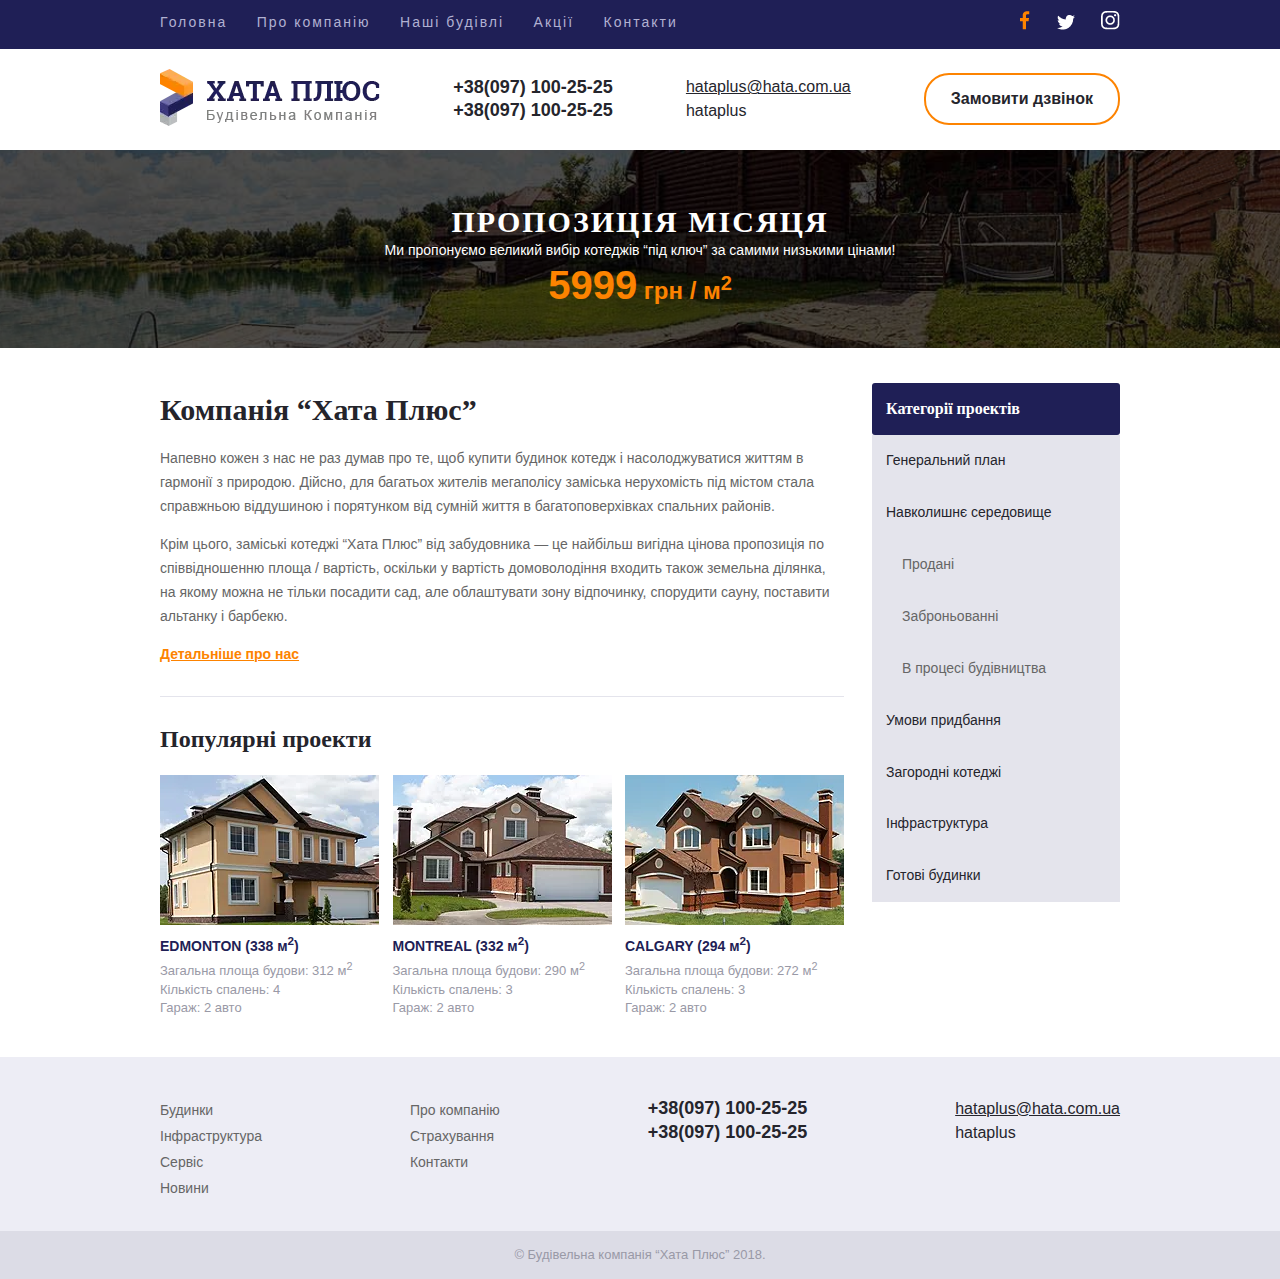
==== index.html @ 72aca526 "Main margin padding done + HTML5" ====
<!DOCTYPE html>
<html lang="uk">

<head>
    <meta charset="UTF-8">
    <meta http-equiv="X-UA-Compatible" content="IE=edge">
    <meta name="viewport" content="width=device-width, initial-scale=1.0">
    <title>Хата Плюс Будівельна Компанія Офіційний Сайт Компанії</title>
    <link rel="stylesheet" href="style/style.css">
</head>

<body>
    <header class="container">
        <nav class="wrapper menu flex-between">
            <ul class="main-menu">
                <li><a href="#">Головна</a></li>
                <li><a href="#">Про компанію</a></li>
                <li><a href="#">Наші будівлі</a></li>
                <li><a href="#">Акції</a></li>
                <li><a href="#">Контакти</a></li>
            </ul>
            <ul class="social-networks">
                <li><a href="#"> <img src="style/img/fb.png" alt=""></a></li>
                <li><a href="#"></a><img src="style/img/tw.png" alt=""></li>
                <li><a href="#"><img src="style/img/inst.png" alt=""></a></li>
            </ul>
        </nav>
    </header>
    <div class="contact wrapper flex-between">
        <picture>
            <source srcset="style/img/logo.webp" type="image/webp">
            <img src="style/img/logo.png" alt="Компанія Хата Плюс">
        </picture>
        <div class="phone">
            <p><a href="tel:+380971002525">+38(097) 100-25-25</a></p>
            <p><a href="tel:+380971002525">+38(097) 100-25-25</a></p>
        </div>
        <div class="mail">
            <p><a href="mailto:hataplus@hata.com.ua">hataplus@hata.com.ua</a></p>
            <p class="skype"><a href="skype:skypenick">hataplus</a></p>
        </div>
        <a href="#" class="call-back">Замовити дзвінок</a>
    </div>
    <div class="img-text">
        <div class="wrapper">
            <p class="head">Пропозиція місяця</p>
            <p class="text">Ми пропонуємо великий вибір котеджів “під ключ” за самими низькими цінами!</p>
            <p class="price">5999<b> грн / м<sup>2</sup></b></p>
        </div>
    </div>
    <div class="wrapper flex-between main-wrapper">
        <main>
            <section class="about">
                <h1>Компанія “Хата Плюс”</h1>
                <p>Напевно кожен з нас не раз думав про те, щоб купити будинок котедж і насолоджуватися життям в
                    гармонії з
                    природою. Дійсно, для багатьох жителів мегаполісу заміська нерухомість під містом стала справжньою
                    віддушиною і порятунком від сумній життя в багатоповерхівках спальних районів.</p>
                <p>Крім цього, заміські котеджі “Хата Плюс” від забудовника — це найбільш вигідна цінова пропозиція по
                    співвідношенню площа / вартість, оскільки у вартість домоволодіння входить також земельна ділянка,
                    на
                    якому можна не тільки посадити сад, але облаштувати зону відпочинку, спорудити сауну, поставити
                    альтанку
                    і барбекю.</p>
                <a href="#">Детальніше про нас</a>
            </section>
            <hr>
            <p class="popular">Популярні проекти</p>
            <div class="project flex-between">
                <figure>
                    <figcaption class="edmonton">
                        <picture>
                            <source srcset="style/img/house-edmonton.webp" type="image/webp">
                            <img src="style/img/house-edmonton.jpg" alt="Хата Плюс">
                        </picture>
                        <h2><a href="#">EDMONTON (338 м<sup>2</sup>)</a></h2>
                        <p>Загальна площа будови: 312 м<sup>2</sup></p>
                        <p>Кількість спалень: 4</p>
                        <p>Гараж: 2 авто</p>
                    </figcaption>
                </figure>
                <figure>
                    <figcaption class="montreal">
                        <picture>
                            <source srcset="style/img/house-montreal.webp" type="image/webp">
                            <img src="style/img/house-montreal.jpg" alt="Хата Плюс">
                        </picture>
                        <h2><a href="#">MONTREAL (332 м<sup>2</sup>)</a></h2>
                        <p>Загальна площа будови: 290 м<sup>2</sup></p>
                        <p>Кількість спалень: 3</p>
                        <p>Гараж: 2 авто</p>
                    </figcaption>
                </figure>
                <figure>
                    <figcaption class="calgary">
                        <picture>
                            <source srcset="style/img/house-calgary.webp" type="image/webp">
                            <img src="style/img/house-calgary.jpg" alt="Хата Плюс">
                        </picture>
                        <h2><a href="#">CALGARY (294 м<sup>2</sup>)</a></h2>
                        <p>Загальна площа будови: 272 м<sup>2</sup></p>
                        <p>Кількість спалень: 3</p>
                        <p>Гараж: 2 авто</p>
                    </figcaption>
                </figure>
            </div>
        </main>
        <aside class="category">
            <p>Категорії проектів</p>
            <nav>
                <ul>
                    <li><a href="#">Генеральний план</a></li>
                    <li>
                        <a href="#">Навколишнє середовище</a>
                        <ul class="category-in">
                            <li><a href="#">Продані</a></li>
                            <li><a href="#">Заброньованні</a></li>
                            <li><a href="#">В процесі будівництва</a></li>
                        </ul>
                    </li>
                    <li><a href="#">Умови придбання</a></li>
                    <li><a href="#">Загородні котеджі</a></li>
                    <li><a href="#">Інфраструктура</a></li>
                    <li><a href="#">Готові будинки</a></li>
                </ul>
            </nav>
        </aside>
    </div>
    <footer>
        <div class="navigation">
            <div class="wrapper footer flex-between">
                <ul>
                    <li>
                        <a href="#">Будинки</a>
                    </li>
                    <li>
                        <a href="#">Інфраструктура</a>
                    </li>
                    <li>
                        <a href="#">Сервіс</a>
                    </li>
                    <li>
                        <a href="#">Новини</a>
                    </li>
                </ul>
                <ul>
                    <li>
                        <a href="#">Про компанію</a>
                    </li>
                    <li>
                        <a href="#">Страхування</a>
                    </li>
                    <li>
                        <a href="#">Контакти</a>
                    </li>
                </ul>
                <div class="phone">
                    <p><a href="tel:+380971002525">+38(097) 100-25-25</a></p>
                    <p><a href="tel:+380971002525">+38(097) 100-25-25</a></p>
                </div>
                <div class="mail">
                    <p><a href="mailto:hataplus@hata.com.ua">hataplus@hata.com.ua</a>
                    </p>
                    <p class="skype"><a href="skype:skypenick">hataplus</a></p>
                </div>
            </div>
        </div>
        <p class="copyright">© Будівельна компанія “Хата Плюс” 2018.</p>
    </footer>
</body>

</html>
---- style/style.css ----
body {
    margin: 0;
    font-family: "Arial";
    cursor: url('cursor.cur'), auto;
}

hr {
    margin: 30px 0;
    border: none;
    border-top: 1px solid #e4e4ec;
}

.wrapper {
    margin: 0 auto;
    max-width: 960px;
}

.flex-between {
    display: flex;
    justify-content: space-between;
}

.container {
    background-color: #1f1f56;
    padding: 11px 0;
}

.menu ul {
    margin: 0;
    padding: 0;
}

.menu li {
    display: inline-block;
}

.menu li:hover>a {
    color: #fd8300;
}

.menu a {
    font-size: 14px;
    letter-spacing: 2px;
    line-height: 1.71em;
    color: #b1b1d2;
    text-decoration: none;   
}

.main-menu li {
    margin-right: 25px;
}

.social-networks li {
    margin-left: 22px;
}

.contact {
    padding: 20px 0;
    align-items: center;
}

.phone p {
    margin: 0;
}

.phone a {
    font-size: 18px;
    line-height: 1.33em;
    color: #25252c;
    font-weight: bold;
    text-decoration: none;
}

.mail p {
    margin: 0;
}

.mail a {
    font-size: 16px;
    line-height: 1.5em;
    text-decoration: underline;
    color: #25252c;
}

.skype a {
    text-decoration: none;
}

.call-back {
    padding: 12px 25px;
    font-size: 16px;
    line-height: 1.5em;
    color: #25252c;
    font-weight: bold;
    border-radius: 25px;
    background-color: #ffffff;
    border: 2px solid #fd8300;
    text-align: center;   
    text-decoration: none; 
}

.img-text {
    padding-top: 55px;
    padding-bottom: 40px;
    background-image: url(img/Rectangle.png);
    background-size: cover;
}

.img-text p {
    margin: 0;
}

.img-text b {
    font-size: 24px;
    line-height: 1em;
    color: #fd8300;
    font-family: "Arial";
}

.head {
    font-size: 30px;
    letter-spacing: 2px;
    text-transform: uppercase;
    color: #fff;
    font-weight: 700;
    font-family: "Roboto Slab";
    text-align: center;
    
}

.text {
    font-size: 14px;
    line-height: 1.71em;
    color: #fff;
    font-family: "Arial";
    text-align: center;
}

.price {
    font-size: 40px;
    color: #fd8300;
    font-weight: bold;
    font-family: "Arial";
    text-align: center;

}

h1 {
    margin-top: 10px;
    font-size: 30px;
    color: #24242b;
    font-weight: 700;
    font-family: "Roboto Slab";
}


.main-wrapper {
    padding: 35px 0 40px;
    column-gap: 28px;
}

.about p {
    font-size: 14px;
    line-height: 1.71em;
    color: #666666;
    font-family: "Arial";
}

.about a {
    font-size: 14px;
    line-height: 1.71em;
    text-decoration: underline;
    color: #fd8300;
    font-weight: bold;
    font-family: "Arial";
}

.category p {
    margin: 0;
    padding: 14px;
    width: 220px;
    font-size: 16px;
    line-height: 1.5em;
    color: #fff;
    font-weight: 700;
    font-family: "Roboto Slab";
    border-radius: 3px;
    background-color: #1f1f56;
}

.category ul {
    margin: 0;
    padding: 0;
    list-style: none;
}

.category li a {
    display: block;
    padding: 14px;
    background-color: #e4e4ec;
    font-size: 14px;
    line-height: 1.71em;
    color: #25252c;
    font-family: "Arial";
    text-decoration: none;
}

.category li:hover>a {
    color: #fff;
    background-color: #fd8300;    
}

.category-in li a {
    padding-left: 30px;
    font-size: 14px;
    line-height: 1.71em;
    color: #666666;
    font-family: "Arial";
}

.category-in li a:hover {
    background-color: #cecedd;
    color: #666666;

    
}

.popular {
    font-size: 24px;
    line-height: 1em;
    color: #24242b;
    font-weight: 700;
    font-family: "Roboto Slab";
}

.project p {
    margin: 0;
}

.project figure {
    margin: 0;
}

h2 {
    margin: 0;
}

.project a {
    font-size: 14px;
    line-height: 24px;
    color: #1f1f56;
    font-weight: bold;
    font-family: "Arial";
    text-decoration: none;
}

.project a:hover {
    text-decoration: underline;
}

.project p {
    font-size: 13px;
    line-height: 1.38em;
    color: #9999a6;
    font-family: "Arial";
}

.navigation {
    padding: 40px 0 30px;
    background-color: #ededf5;
}

.navigation ul {
    margin: 0;
    padding: 0;
    list-style: none;
}

.navigation li a {
    font-size: 14px;
    line-height: 26px;
    color: #666666;
    font-family: "Arial";
    text-decoration: none;
    
}

.navigation li a:hover {
    text-decoration: underline;
    color: #fd8300;   
}

.copyright {
    margin: 0 auto;
    padding: 15px;
    background-color: #dcdce6;
    font-size: 13px;
    line-height: 1.38em;
    color: #9999a6;
    font-family: "Arial";
    text-align: center;
}
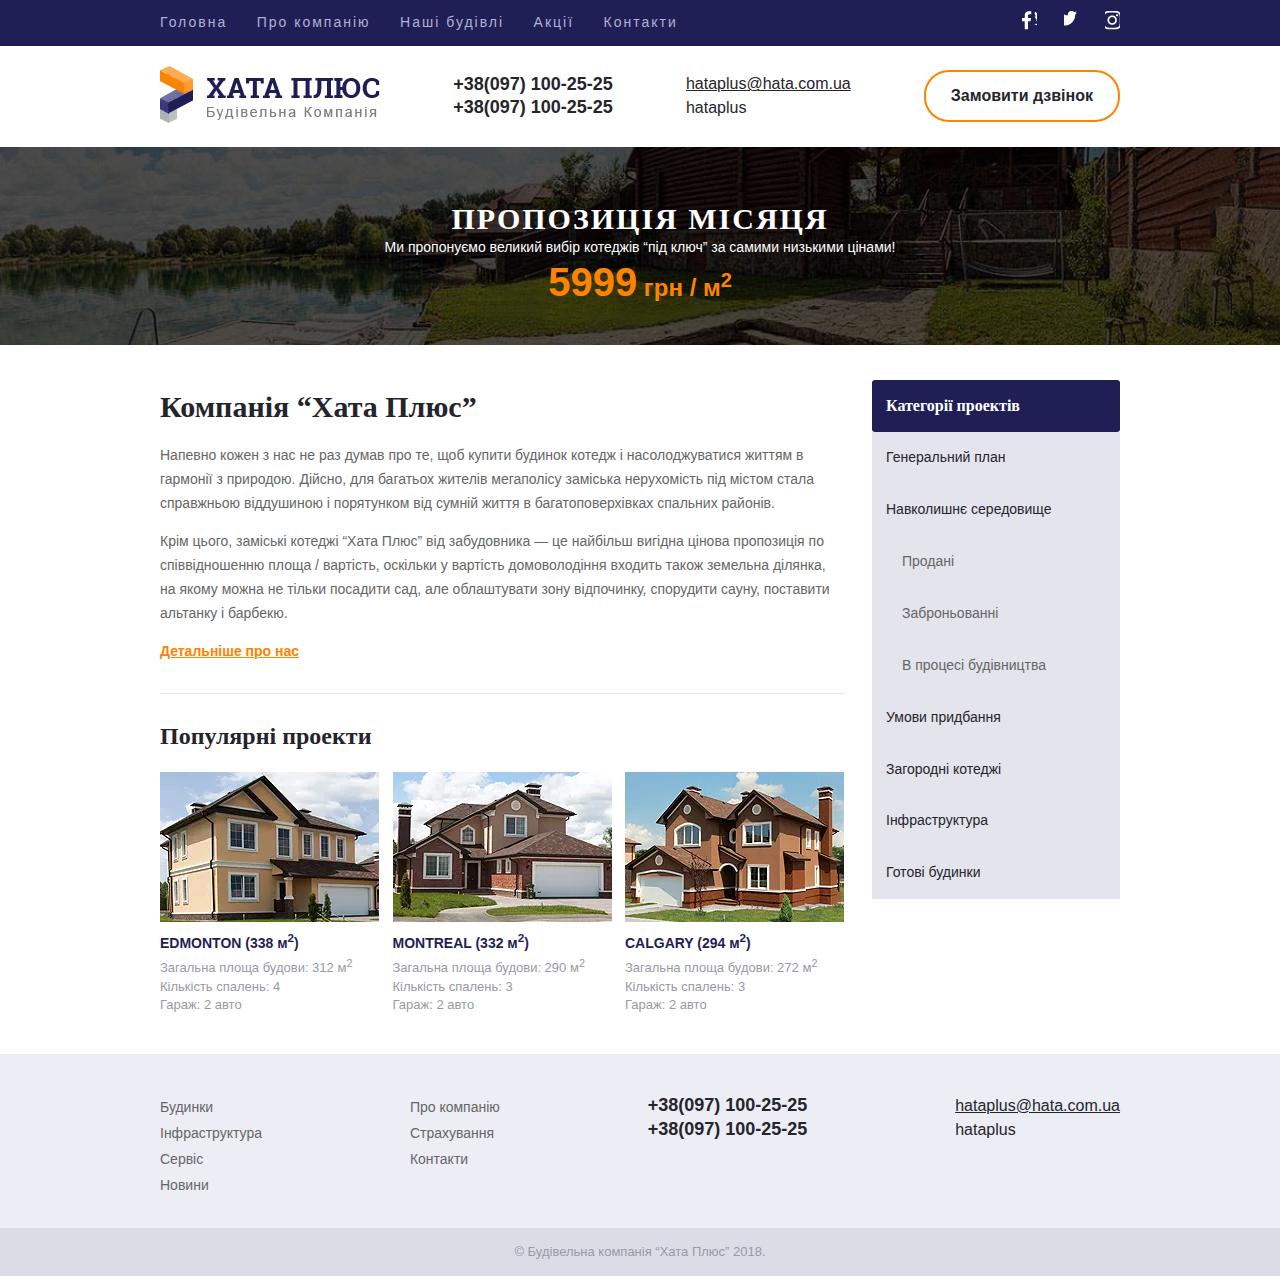
==== commit bd8365c7: "social-networks new" ====
--- a/index.html
+++ b/index.html
@@ -20,9 +20,9 @@
                 <li><a href="#">Контакти</a></li>
             </ul>
             <ul class="social-networks">
-                <li><a href="#"> <img src="style/img/fb.png" alt=""></a></li>
-                <li><a href="#"></a><img src="style/img/tw.png" alt=""></li>
-                <li><a href="#"><img src="style/img/inst.png" alt=""></a></li>
+                <li><a href="#" class="fb"></a></li>
+                <li><a href="#" class="tw"></a></li>
+                <li><a href="#" class="inst"></a></li>
             </ul>
         </nav>
     </header>
--- a/style/style.css
+++ b/style/style.css
@@ -52,6 +52,25 @@
 
 .social-networks li {
     margin-left: 22px;
+}
+
+.social-networks a {
+    display: block;
+    width: 15px;
+    height: 19px;
+    background: url(img/sprite.png) no-repeat;
+}
+
+a.fb {
+    background-position: 0 0;
+}
+
+a.tw {
+    background-position: -17px 0;
+}
+
+a.inst {
+    background-position: -34px 0;
 }
 
 .contact {
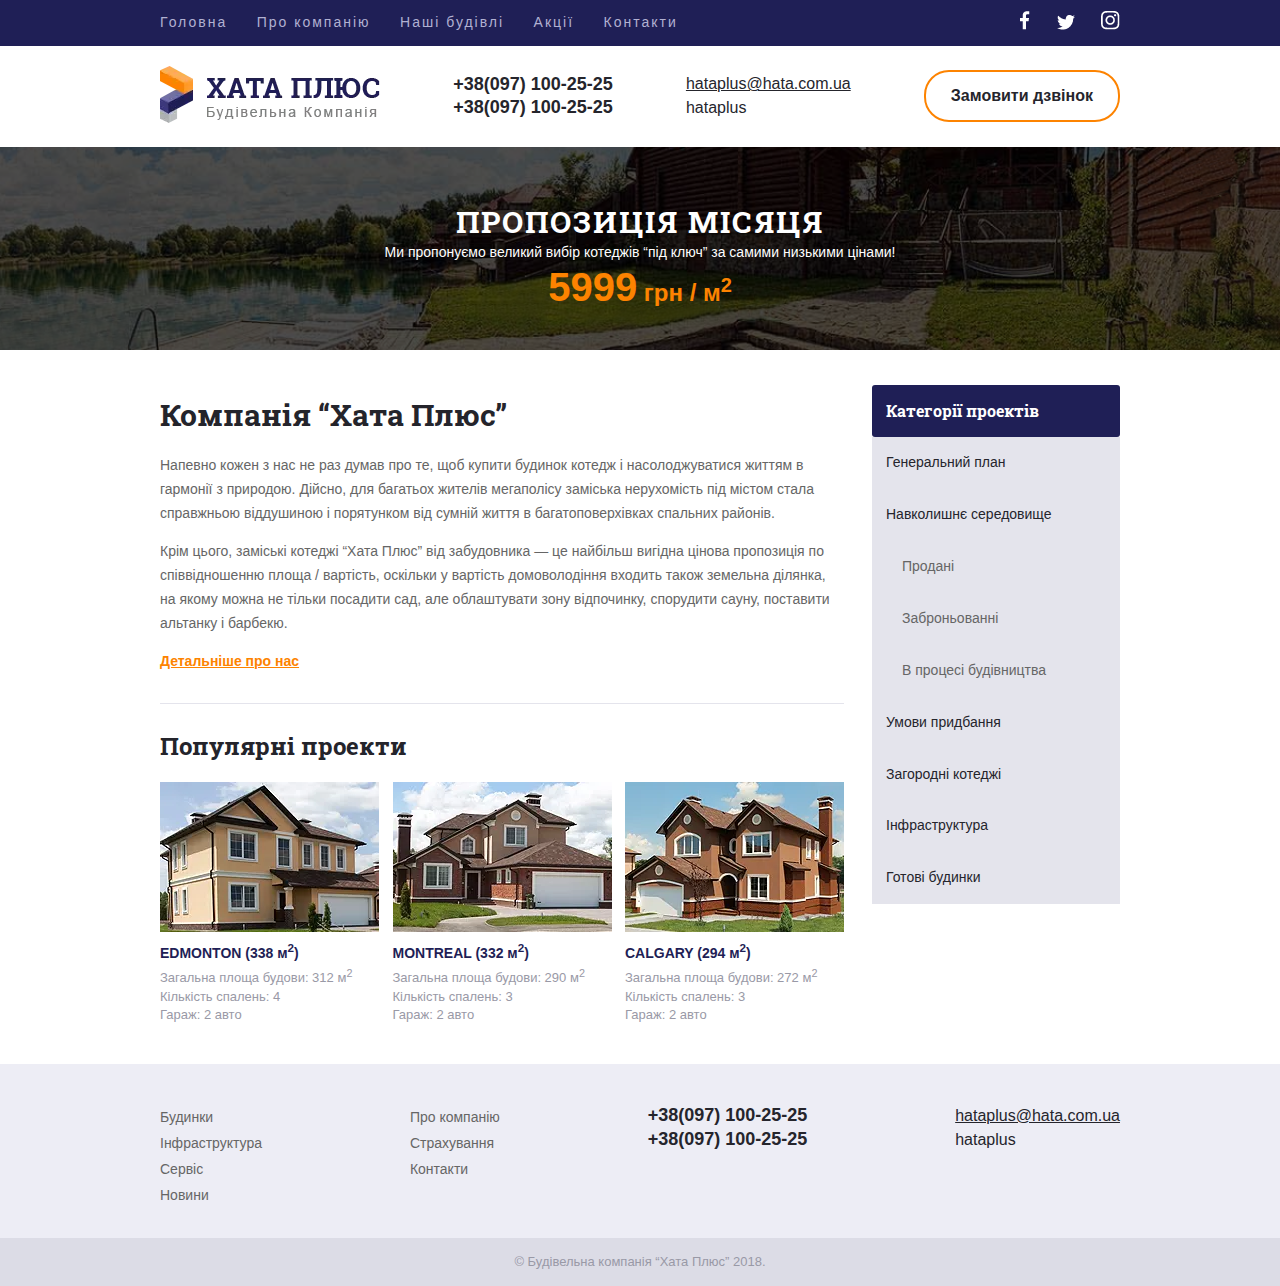
==== commit c91907ea: "font added" ====
--- a/index.html
+++ b/index.html
@@ -6,6 +6,9 @@
     <meta http-equiv="X-UA-Compatible" content="IE=edge">
     <meta name="viewport" content="width=device-width, initial-scale=1.0">
     <title>Хата Плюс Будівельна Компанія Офіційний Сайт Компанії</title>
+    <link rel="preconnect" href="https://fonts.googleapis.com">
+    <link rel="preconnect" href="https://fonts.gstatic.com" crossorigin>
+    <link href="https://fonts.googleapis.com/css2?family=Roboto+Slab:wght@700&display=swap" rel="stylesheet">
     <link rel="stylesheet" href="style/style.css">
 </head>
 
--- a/style/style.css
+++ b/style/style.css
@@ -56,21 +56,37 @@
 
 .social-networks a {
     display: block;
-    width: 15px;
+    background: url(img/sprite.png) no-repeat;
+}
+
+a.fb {
     height: 19px;
-    background: url(img/sprite.png) no-repeat;
-}
-
-a.fb {
+    width: 10px;
     background-position: 0 0;
 }
 
+a.fb:hover {
+    background-position: 0 -21px;
+}
+
 a.tw {
-    background-position: -17px 0;
+    height: 15px;
+    width: 18px;
+    background-position: -12px 0;
+}
+
+a.tw:hover {
+    background-position: -12px -21px;
 }
 
 a.inst {
-    background-position: -34px 0;
+    height: 19px;
+    width: 19px;
+    background-position: -32px 0;
+}
+
+a.inst:hover {
+    background-position: -32px -21px;
 }
 
 .contact {
@@ -116,6 +132,13 @@
     border: 2px solid #fd8300;
     text-align: center;   
     text-decoration: none; 
+    transition: all 0.2s ease;
+}
+
+.call-back:hover {
+    color: #fff;
+    background-color: #fd8300;
+    border: 2px solid #1f1f56;
 }
 
 .img-text {
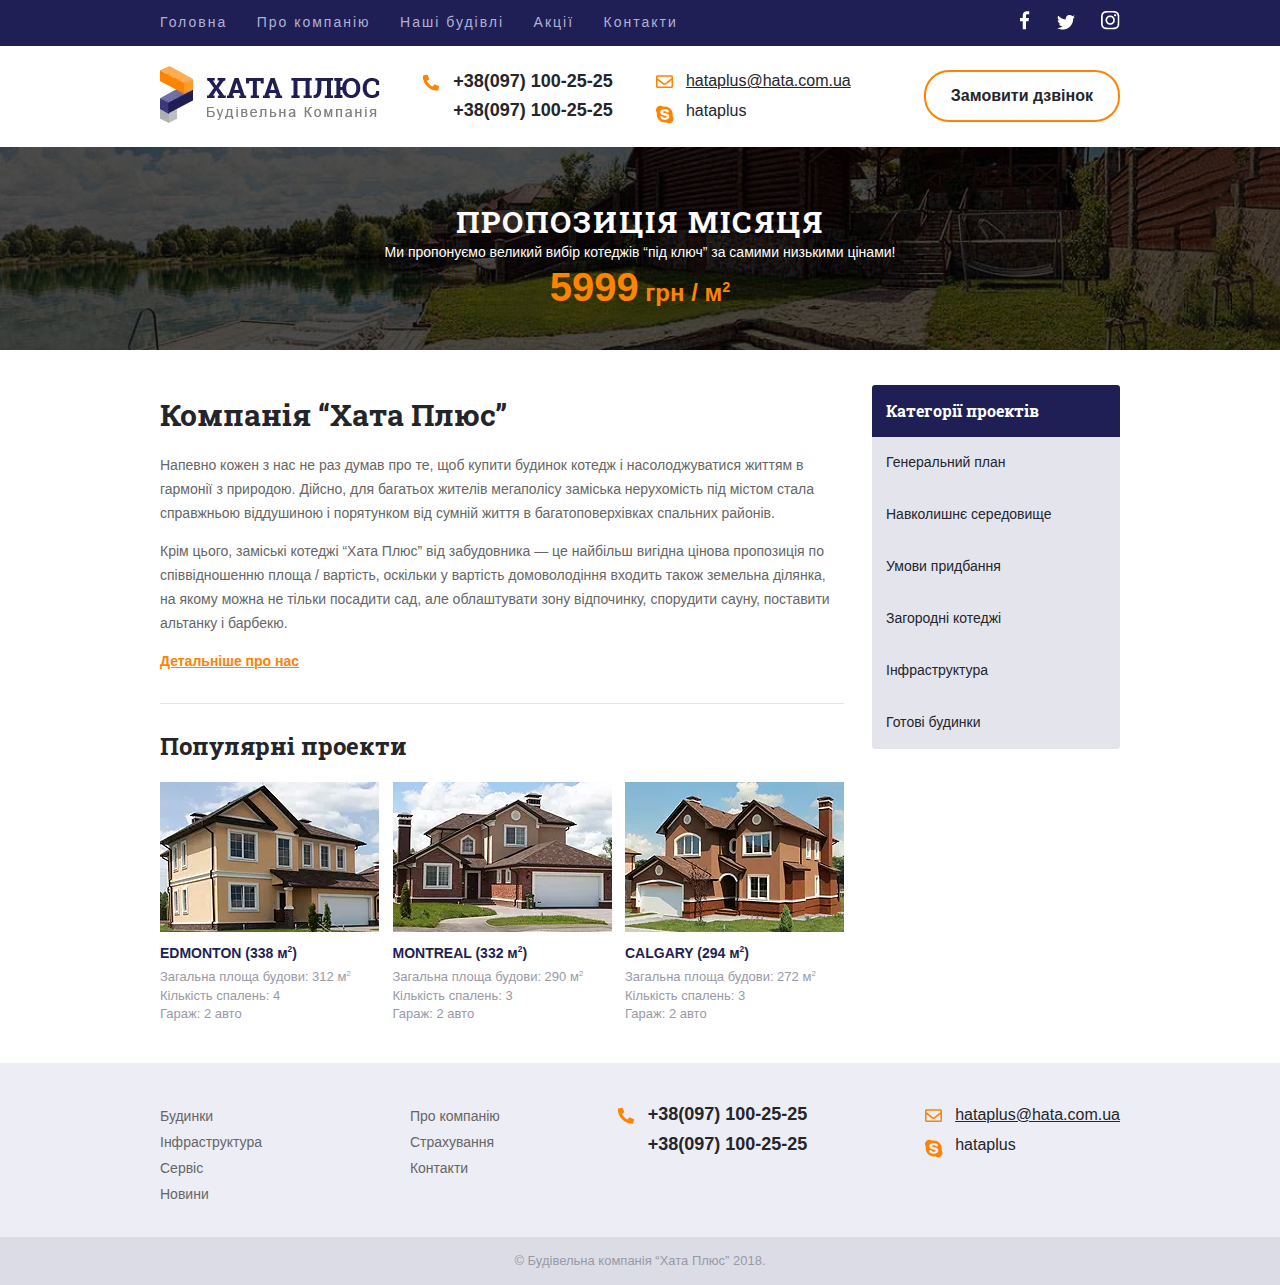
==== commit 20f7cd46: "price page done" ====
--- a/index.html
+++ b/index.html
@@ -35,12 +35,12 @@
             <img src="style/img/logo.png" alt="Компанія Хата Плюс">
         </picture>
         <div class="phone">
-            <p><a href="tel:+380971002525">+38(097) 100-25-25</a></p>
+            <p><a class="tel icon" href="tel:+380971002525">+38(097) 100-25-25</a></p>
             <p><a href="tel:+380971002525">+38(097) 100-25-25</a></p>
         </div>
         <div class="mail">
-            <p><a href="mailto:hataplus@hata.com.ua">hataplus@hata.com.ua</a></p>
-            <p class="skype"><a href="skype:skypenick">hataplus</a></p>
+            <p><a class="e-mail icon" href="mailto:hataplus@hata.com.ua">hataplus@hata.com.ua</a></p>
+            <p><a class="skype icon" href="skype:skypenick">hataplus</a></p>
         </div>
         <a href="#" class="call-back">Замовити дзвінок</a>
     </div>
@@ -109,8 +109,8 @@
             </div>
         </main>
         <aside class="category">
-            <p>Категорії проектів</p>
             <nav>
+                <p>Категорії проектів</p>
                 <ul>
                     <li><a href="#">Генеральний план</a></li>
                     <li>
@@ -158,13 +158,12 @@
                     </li>
                 </ul>
                 <div class="phone">
-                    <p><a href="tel:+380971002525">+38(097) 100-25-25</a></p>
+                    <p><a class="tel icon" href="tel:+380971002525">+38(097) 100-25-25</a></p>
                     <p><a href="tel:+380971002525">+38(097) 100-25-25</a></p>
                 </div>
                 <div class="mail">
-                    <p><a href="mailto:hataplus@hata.com.ua">hataplus@hata.com.ua</a>
-                    </p>
-                    <p class="skype"><a href="skype:skypenick">hataplus</a></p>
+                    <p><a class="e-mail icon" href="mailto:hataplus@hata.com.ua">hataplus@hata.com.ua</a></p>
+                    <p><a class="skype icon" href="skype:skypenick">hataplus</a></p>
                 </div>
             </div>
         </div>
--- a/style/style.css
+++ b/style/style.css
@@ -10,6 +10,15 @@
     border-top: 1px solid #e4e4ec;
 }
 
+sup {
+    font-size: 0.6em;
+}
+
+.shadow {
+    filter: drop-shadow(0 0 5px rgba(0, 0, 0, 0.1));
+    background-color: #ffffff;
+}
+
 .wrapper {
     margin: 0 auto;
     max-width: 960px;
@@ -43,7 +52,7 @@
     letter-spacing: 2px;
     line-height: 1.71em;
     color: #b1b1d2;
-    text-decoration: none;   
+    text-decoration: none;
 }
 
 .main-menu li {
@@ -94,8 +103,43 @@
     align-items: center;
 }
 
+.icon {
+    position: relative;
+}
+
+.icon::before {
+    content: '';
+    position: absolute;
+    top: 3px;
+    left: -30px;
+    background-image: url(img/sprite.png);
+}
+
+.tel::before {
+    height: 17px;
+    width: 16px;
+    background-position: -53px 0;
+}
+
+.e-mail::before {
+    height: 13px;
+    width: 17px;
+    background-position: -71px 0;
+}
+
+.skype::before {
+    height: 19px;
+    width: 18px;
+    background-position: -90px 0;
+}
+
 .phone p {
     margin: 0;
+}
+
+.phone p:first-child,
+.mail p:first-child {
+    margin-bottom: 6px;    
 }
 
 .phone a {
@@ -117,7 +161,7 @@
     color: #25252c;
 }
 
-.skype a {
+a.skype {
     text-decoration: none;
 }
 
@@ -130,8 +174,8 @@
     border-radius: 25px;
     background-color: #ffffff;
     border: 2px solid #fd8300;
-    text-align: center;   
-    text-decoration: none; 
+    text-align: center;
+    text-decoration: none;
     transition: all 0.2s ease;
 }
 
@@ -167,7 +211,7 @@
     font-weight: 700;
     font-family: "Roboto Slab";
     text-align: center;
-    
+
 }
 
 .text {
@@ -211,10 +255,20 @@
 .about a {
     font-size: 14px;
     line-height: 1.71em;
+    color: #fd8300;
     text-decoration: underline;
-    color: #fd8300;
     font-weight: bold;
     font-family: "Arial";
+}
+
+.about a:hover {
+    color: #25252c;
+    text-decoration: none;
+}
+
+.category nav {
+    border-radius: 3px;
+    overflow: hidden;
 }
 
 .category p {
@@ -226,7 +280,6 @@
     color: #fff;
     font-weight: 700;
     font-family: "Roboto Slab";
-    border-radius: 3px;
     background-color: #1f1f56;
 }
 
@@ -249,7 +302,15 @@
 
 .category li:hover>a {
     color: #fff;
-    background-color: #fd8300;    
+    background-color: #fd8300;
+}
+
+.category li:hover .category-in {
+    display: block;
+}
+
+.category-in {
+    display: none;
 }
 
 .category-in li a {
@@ -264,7 +325,7 @@
     background-color: #cecedd;
     color: #666666;
 
-    
+
 }
 
 .popular {
@@ -324,12 +385,12 @@
     color: #666666;
     font-family: "Arial";
     text-decoration: none;
-    
+
 }
 
 .navigation li a:hover {
     text-decoration: underline;
-    color: #fd8300;   
+    color: #fd8300;
 }
 
 .copyright {
@@ -343,3 +404,46 @@
     text-align: center;
 }
 
+.table {
+    margin: 20px 0;
+    width: 100%;
+    border-collapse: collapse;
+    border-radius: 3px;
+    overflow: hidden;
+    border-radius: 3px;
+}
+
+.table th {
+    padding: 9px 21px;
+    text-align: left;
+    font-size: 14px;
+    line-height: 1.71em;
+    font-weight: 700;
+    font-family: "Roboto Slab";
+    color: #ffffff;
+    background-color: #1f1f56;
+}
+
+.table td {
+    padding: 9px 21px;
+    font-size: 14px;
+    line-height: 1.71em;
+    color: #666666;
+    background-color: #e4e4ec;
+    box-shadow: inset 0px -1px 0px #cecedd;
+}
+
+.table tr:last-child>td {
+    box-shadow: none;
+}
+
+.table tr:hover>td {
+    color: #ffffff;
+    background-color: #fd8300;
+}
+
+.table th:last-child,
+.table td:last-child {
+    text-align: right;
+    padding-right: 21px;
+}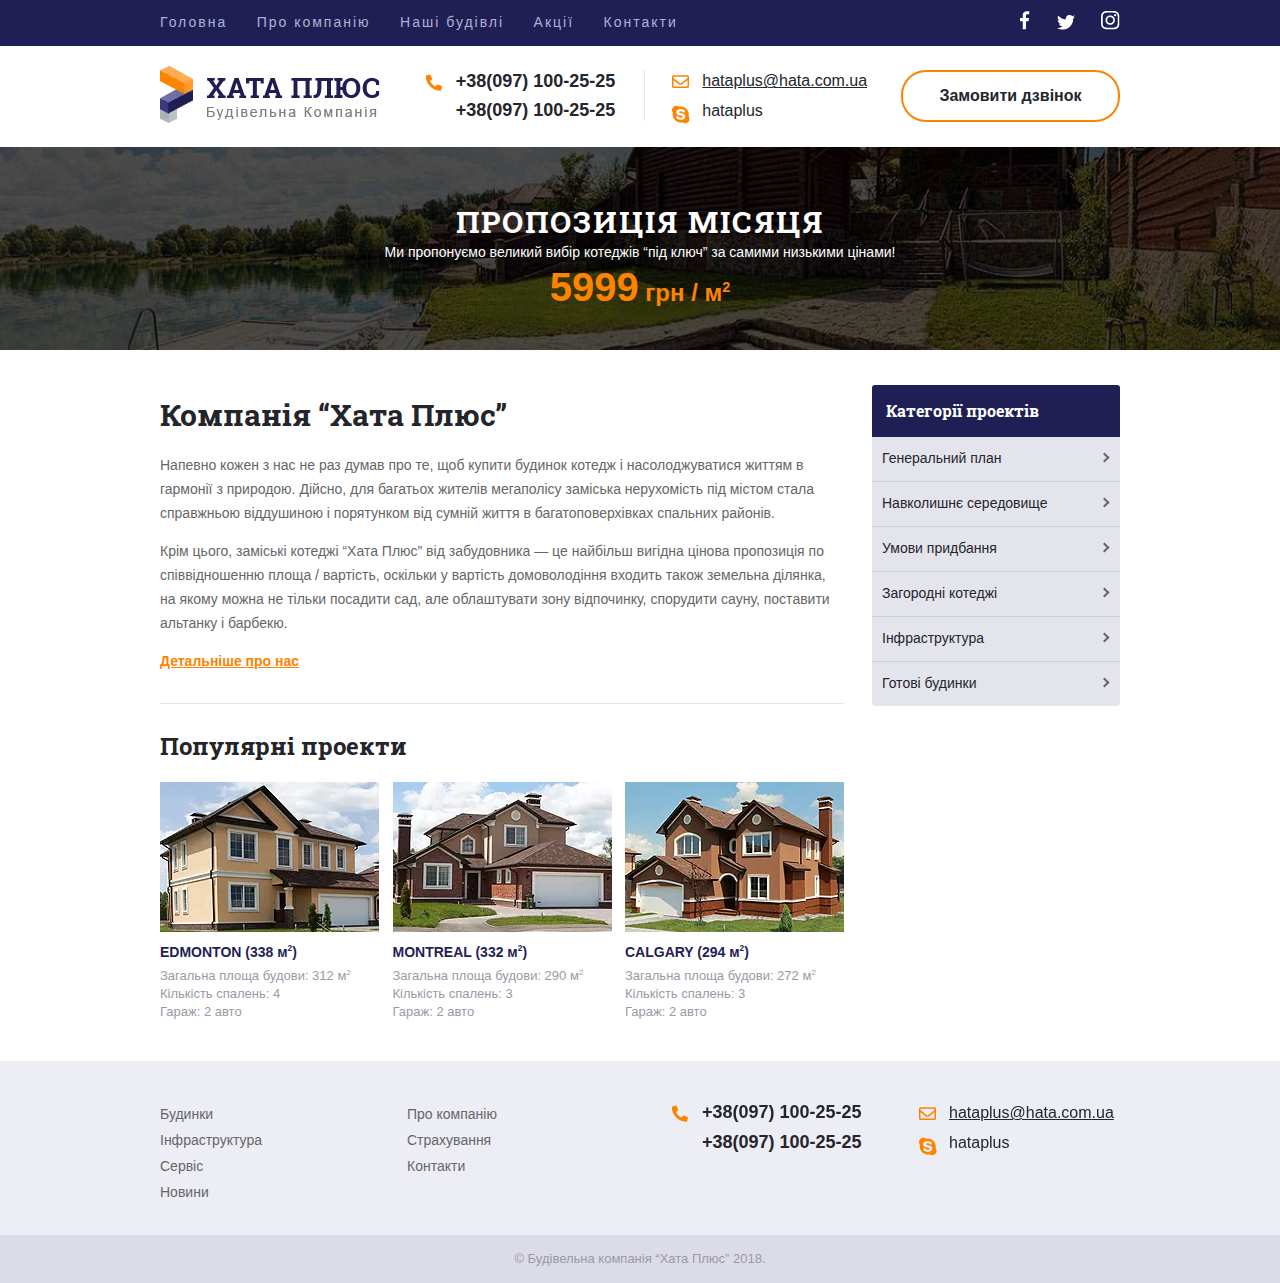
==== commit 933b416c: "links add" ====
--- a/index.html
+++ b/index.html
@@ -18,7 +18,7 @@
             <ul class="main-menu">
                 <li><a href="#">Головна</a></li>
                 <li><a href="#">Про компанію</a></li>
-                <li><a href="#">Наші будівлі</a></li>
+                <li><a href="price.html">Наші будівлі</a></li>
                 <li><a href="#">Акції</a></li>
                 <li><a href="#">Контакти</a></li>
             </ul>
@@ -30,19 +30,19 @@
         </nav>
     </header>
     <div class="contact wrapper flex-between">
-        <picture>
+        <picture class="colum">
             <source srcset="style/img/logo.webp" type="image/webp">
             <img src="style/img/logo.png" alt="Компанія Хата Плюс">
         </picture>
-        <div class="phone">
+        <div class="phone stick colum">
             <p><a class="tel icon" href="tel:+380971002525">+38(097) 100-25-25</a></p>
             <p><a href="tel:+380971002525">+38(097) 100-25-25</a></p>
         </div>
-        <div class="mail">
+        <div class="mail colum">
             <p><a class="e-mail icon" href="mailto:hataplus@hata.com.ua">hataplus@hata.com.ua</a></p>
             <p><a class="skype icon" href="skype:skypenick">hataplus</a></p>
         </div>
-        <a href="#" class="call-back">Замовити дзвінок</a>
+        <a href="#" class="call-back colum">Замовити дзвінок</a>
     </div>
     <div class="img-text">
         <div class="wrapper">
@@ -70,37 +70,40 @@
             <hr>
             <p class="popular">Популярні проекти</p>
             <div class="project flex-between">
-                <figure>
-                    <figcaption class="edmonton">
+                <figure class="house colum">
+                    <figcaption>
                         <picture>
                             <source srcset="style/img/house-edmonton.webp" type="image/webp">
                             <img src="style/img/house-edmonton.jpg" alt="Хата Плюс">
                         </picture>
-                        <h2><a href="#">EDMONTON (338 м<sup>2</sup>)</a></h2>
+                        <a href="#"></a>
+                        <h2>EDMONTON (338 м<sup>2</sup>)</h2>
                         <p>Загальна площа будови: 312 м<sup>2</sup></p>
                         <p>Кількість спалень: 4</p>
                         <p>Гараж: 2 авто</p>
                     </figcaption>
                 </figure>
-                <figure>
-                    <figcaption class="montreal">
+                <figure class="house colum">
+                    <figcaption>
                         <picture>
                             <source srcset="style/img/house-montreal.webp" type="image/webp">
                             <img src="style/img/house-montreal.jpg" alt="Хата Плюс">
                         </picture>
-                        <h2><a href="#">MONTREAL (332 м<sup>2</sup>)</a></h2>
+                        <a href="#"></a>
+                        <h2>MONTREAL (332 м<sup>2</sup>)</h2>
                         <p>Загальна площа будови: 290 м<sup>2</sup></p>
                         <p>Кількість спалень: 3</p>
                         <p>Гараж: 2 авто</p>
                     </figcaption>
                 </figure>
-                <figure>
-                    <figcaption class="calgary">
+                <figure class="house colum">
+                    <figcaption>
                         <picture>
                             <source srcset="style/img/house-calgary.webp" type="image/webp">
                             <img src="style/img/house-calgary.jpg" alt="Хата Плюс">
                         </picture>
-                        <h2><a href="#">CALGARY (294 м<sup>2</sup>)</a></h2>
+                        <a href="#"></a>
+                        <h2>CALGARY (294 м<sup>2</sup>)</h2>
                         <p>Загальна площа будови: 272 м<sup>2</sup></p>
                         <p>Кількість спалень: 3</p>
                         <p>Гараж: 2 авто</p>
@@ -111,7 +114,7 @@
         <aside class="category">
             <nav>
                 <p>Категорії проектів</p>
-                <ul>
+                <ul class="aside-menu">
                     <li><a href="#">Генеральний план</a></li>
                     <li>
                         <a href="#">Навколишнє середовище</a>
@@ -132,7 +135,7 @@
     <footer>
         <div class="navigation">
             <div class="wrapper footer flex-between">
-                <ul>
+                <ul class="colum">
                     <li>
                         <a href="#">Будинки</a>
                     </li>
@@ -146,7 +149,7 @@
                         <a href="#">Новини</a>
                     </li>
                 </ul>
-                <ul>
+                <ul class="colum">
                     <li>
                         <a href="#">Про компанію</a>
                     </li>
@@ -157,11 +160,11 @@
                         <a href="#">Контакти</a>
                     </li>
                 </ul>
-                <div class="phone">
+                <div class="phone colum">
                     <p><a class="tel icon" href="tel:+380971002525">+38(097) 100-25-25</a></p>
                     <p><a href="tel:+380971002525">+38(097) 100-25-25</a></p>
                 </div>
-                <div class="mail">
+                <div class="mail colum">
                     <p><a class="e-mail icon" href="mailto:hataplus@hata.com.ua">hataplus@hata.com.ua</a></p>
                     <p><a class="skype icon" href="skype:skypenick">hataplus</a></p>
                 </div>
--- a/style/style.css
+++ b/style/style.css
@@ -32,6 +32,11 @@
 .container {
     background-color: #1f1f56;
     padding: 11px 0;
+}
+
+.colum {
+    min-width: 219px;
+    box-sizing: border-box;
 }
 
 .menu ul {
@@ -133,6 +138,11 @@
     background-position: -90px 0;
 }
 
+.phone,
+.mail {
+    padding-left: 48px;
+}
+
 .phone p {
     margin: 0;
 }
@@ -148,6 +158,19 @@
     color: #25252c;
     font-weight: bold;
     text-decoration: none;
+}
+
+.stick {
+    position: relative;
+}
+
+.stick::before {
+    content: "";
+    position: absolute;
+    right: -18px;
+    width: 1px;
+    height: 51px;
+    background-color: #e4e4ec;    
 }
 
 .mail p {
@@ -267,6 +290,8 @@
 }
 
 .category nav {
+    position: sticky;
+    top: 35px;
     border-radius: 3px;
     overflow: hidden;
 }
@@ -289,9 +314,13 @@
     list-style: none;
 }
 
-.category li a {
+.category li {
+    position: relative;
+}
+
+.category a {
     display: block;
-    padding: 14px;
+    padding: 10px;
     background-color: #e4e4ec;
     font-size: 14px;
     line-height: 1.71em;
@@ -307,6 +336,29 @@
 
 .category li:hover .category-in {
     display: block;
+}
+
+.aside-menu>li+li {
+    border-top: 1px solid #cecedd;
+}
+
+.aside-menu>li::before {
+    content: "";
+    position: absolute;
+    right: 12px;
+    top: 17px;
+    width: 7px;
+    height: 7px;
+    border-bottom: 2px solid #666666;
+    border-right: 2px solid #666666;
+    box-sizing: border-box;
+    transform: rotate(-45deg);
+}
+
+.aside-menu>li:hover::before {
+    transform: rotate(45deg);
+    border-color: #ffffff;
+
 }
 
 .category-in {
@@ -348,7 +400,7 @@
     margin: 0;
 }
 
-.project a {
+.project h2 {
     font-size: 14px;
     line-height: 24px;
     color: #1f1f56;
@@ -366,6 +418,22 @@
     line-height: 1.38em;
     color: #9999a6;
     font-family: "Arial";
+}
+
+.house {
+    position: relative;
+}
+
+.house a {
+    position: absolute;
+    top: 0;
+    left: 0;
+    right: 0;
+    bottom: 0;
+}
+
+.house a:hover+h2 {
+    text-decoration: underline;
 }
 
 .navigation {
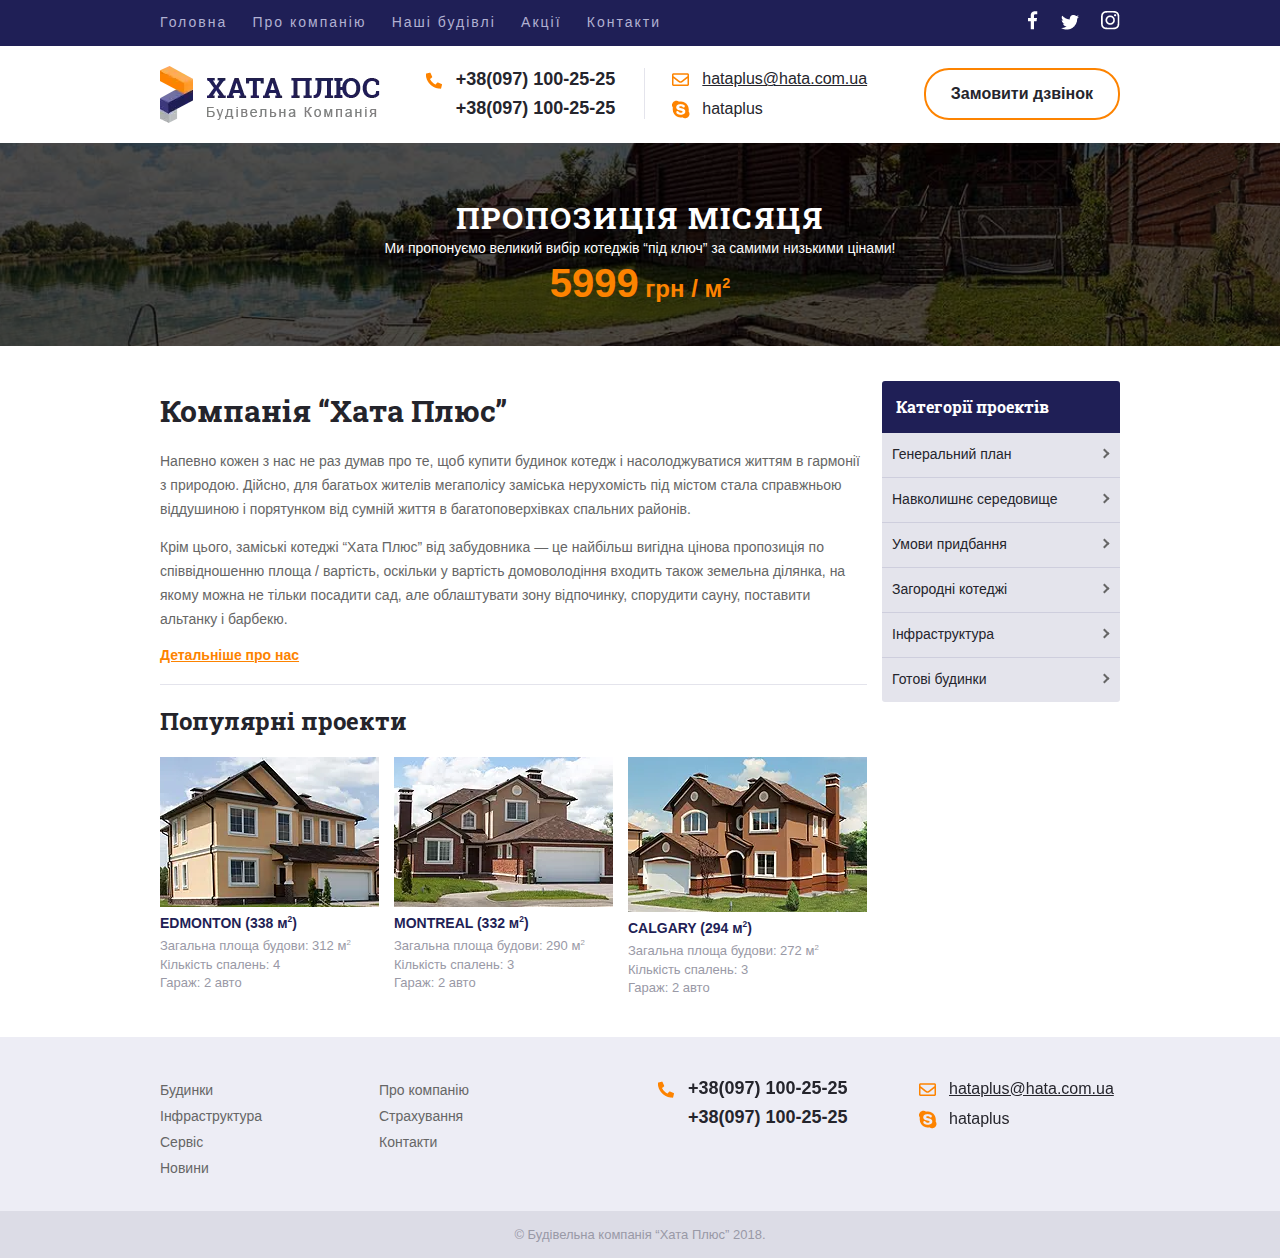
==== commit be5236f6: "new burger" ====
--- a/index.html
+++ b/index.html
@@ -13,14 +13,23 @@
 </head>
 
 <body>
+    <!-- придумати логотип і спробувати анімувати -->
+        <!-- картинки відс 100% на розмірі 2560 або по всіх форматах, перевірити -->
+    <!-- подивитись шрифт і макет в інпутів -->
+
     <header class="container">
         <nav class="wrapper menu flex-between">
-            <ul class="main-menu">
-                <li><a href="#">Головна</a></li>
+            <div class="burger" id="burger">
+                <span></span>
+                <span></span>
+                <span></span>
+            </div>
+            <ul class="main-menu" id="menu">
+                <li><a href="index.html">Головна</a></li>
                 <li><a href="#">Про компанію</a></li>
                 <li><a href="price.html">Наші будівлі</a></li>
                 <li><a href="#">Акції</a></li>
-                <li><a href="#">Контакти</a></li>
+                <li><a href="contact.html">Контакти</a></li>
             </ul>
             <ul class="social-networks">
                 <li><a href="#" class="fb"></a></li>
@@ -42,7 +51,7 @@
             <p><a class="e-mail icon" href="mailto:hataplus@hata.com.ua">hataplus@hata.com.ua</a></p>
             <p><a class="skype icon" href="skype:skypenick">hataplus</a></p>
         </div>
-        <a href="#" class="call-back colum">Замовити дзвінок</a>
+        <div class="colum colum-call-back"><a href="#" class="call-back">Замовити дзвінок</a></div>
     </div>
     <div class="img-text">
         <div class="wrapper">
@@ -134,32 +143,34 @@
     </div>
     <footer>
         <div class="navigation">
-            <div class="wrapper footer flex-between">
-                <ul class="colum">
-                    <li>
-                        <a href="#">Будинки</a>
-                    </li>
-                    <li>
-                        <a href="#">Інфраструктура</a>
-                    </li>
-                    <li>
-                        <a href="#">Сервіс</a>
-                    </li>
-                    <li>
-                        <a href="#">Новини</a>
-                    </li>
-                </ul>
-                <ul class="colum">
-                    <li>
-                        <a href="#">Про компанію</a>
-                    </li>
-                    <li>
-                        <a href="#">Страхування</a>
-                    </li>
-                    <li>
-                        <a href="#">Контакти</a>
-                    </li>
-                </ul>
+            <div class="wrapper justify-centr flex-between">
+                <div class="footer">
+                    <ul class="colum">
+                        <li>
+                            <a href="#">Будинки</a>
+                        </li>
+                        <li>
+                            <a href="#">Інфраструктура</a>
+                        </li>
+                        <li>
+                            <a href="#">Сервіс</a>
+                        </li>
+                        <li>
+                            <a href="#">Новини</a>
+                        </li>
+                    </ul>
+                    <ul class="colum">
+                        <li>
+                            <a href="#">Про компанію</a>
+                        </li>
+                        <li>
+                            <a href="#">Страхування</a>
+                        </li>
+                        <li>
+                            <a href="#">Контакти</a>
+                        </li>
+                    </ul>
+                </div>
                 <div class="phone colum">
                     <p><a class="tel icon" href="tel:+380971002525">+38(097) 100-25-25</a></p>
                     <p><a href="tel:+380971002525">+38(097) 100-25-25</a></p>
@@ -172,6 +183,12 @@
         </div>
         <p class="copyright">© Будівельна компанія “Хата Плюс” 2018.</p>
     </footer>
+    <script>
+        burger.onclick = function(){
+            menu.classList.toggle("menu-open")
+            burger.classList.toggle("burger-open")
+        }
+    </script>
 </body>
 
 </html>--- a/style/style.css
+++ b/style/style.css
@@ -1,3 +1,7 @@
+html {
+    font-size: 1px;
+}
+
 body {
     margin: 0;
     font-family: "Arial";
@@ -5,38 +9,73 @@
 }
 
 hr {
-    margin: 30px 0;
+    margin: 20rem 0;
     border: none;
     border-top: 1px solid #e4e4ec;
 }
 
 sup {
     font-size: 0.6em;
+}
+
+input,
+select,
+textarea {
+    box-sizing: border-box;
+}
+
+textarea {
+    min-height: 105rem;
+    max-height: 200rem;
+    font-family: "Arial";
+    resize: vertical;
+}
+
+iframe {
+    border: none;
+}
+
+.map {
+    width: 100%;
+    min-height: 250rem;
 }
 
 .shadow {
     filter: drop-shadow(0 0 5px rgba(0, 0, 0, 0.1));
     background-color: #ffffff;
-}
-
+    margin-bottom: 40px;
+}
+/* костиль для падінгів по горизонталі  */
 .wrapper {
     margin: 0 auto;
-    max-width: 960px;
+    padding-left: 20rem !important; 
+    padding-right: 20rem !important;
+    max-width: 960rem;
+}
+
+.mb10 {
+    margin-bottom: 10rem;
 }
 
 .flex-between {
     display: flex;
-    justify-content: space-between;
+    justify-content: center;
+    row-gap: 10rem;
+    flex-wrap: wrap;
 }
 
 .container {
     background-color: #1f1f56;
-    padding: 11px 0;
+    padding: 11rem 0;
 }
 
 .colum {
-    min-width: 219px;
+    min-width: 219rem;
     box-sizing: border-box;
+}
+
+.menu {
+    justify-content: space-between;
 }
 
 .menu ul {
@@ -53,19 +92,80 @@
 }
 
 .menu a {
-    font-size: 14px;
-    letter-spacing: 2px;
+    font-size: 14rem;
+    letter-spacing: 2rem;
     line-height: 1.71em;
     color: #b1b1d2;
     text-decoration: none;
 }
 
+.burger {
+    position: relative;
+    width: 30rem;
+
+}
+/* трансформ орігін для фіксації місця */
+.burger span {
+    position: absolute;
+    display: inline-block;
+    height: 3rem;
+    width: 24rem;
+    background-color: #fd8300;
+    transform-origin: left;
+    transition: all 0.3s ease;
+}
+
+.burger span:first-child {
+    top: 0;    
+}
+
+.burger span:nth-child(2) {
+    top: 50%;
+    transform: translateY(-50%);    
+}
+
+.burger span:last-child {
+    bottom: 0;    
+}
+
+.burger-open span:first-child {
+    transform: rotate(42deg);
+}
+
+.burger-open span:last-child {
+    transform: rotate(-42deg);
+}
+
+.burger-open span:nth-child(2) {
+    opacity: 0;
+
+}
+
+.main-menu {
+    display: none;
+}
+
 .main-menu li {
-    margin-right: 25px;
+    margin-right: 25rem;
+}
+
+.menu-open {
+    position: fixed;
+    top: 45rem;
+    left: 0;
+    display: flex;
+    flex-direction: column;
+    padding: 10rem 20rem !important;
+    width: 100%;
+    text-align: center;
+    background-color: #1f1f56;
+    box-sizing: border-box;
+    z-index: 1;
+
 }
 
 .social-networks li {
-    margin-left: 22px;
+    margin-left: 22rem;
 }
 
 .social-networks a {
@@ -104,7 +204,7 @@
 }
 
 .contact {
-    padding: 20px 0;
+    padding: 20rem 0;
     align-items: center;
 }
 
@@ -115,8 +215,8 @@
 .icon::before {
     content: '';
     position: absolute;
-    top: 3px;
-    left: -30px;
+    top: 3rem;
+    left: -30rem;
     background-image: url(img/sprite.png);
 }
 
@@ -133,6 +233,7 @@
 }
 
 .skype::before {
+    top: 0;
     height: 19px;
     width: 18px;
     background-position: -90px 0;
@@ -140,7 +241,7 @@
 
 .phone,
 .mail {
-    padding-left: 48px;
+    padding-left: 48rem;
 }
 
 .phone p {
@@ -149,28 +250,19 @@
 
 .phone p:first-child,
 .mail p:first-child {
-    margin-bottom: 6px;    
+    margin-bottom: 6rem;    
 }
 
 .phone a {
-    font-size: 18px;
+    font-size: 18rem;
     line-height: 1.33em;
     color: #25252c;
     font-weight: bold;
     text-decoration: none;
 }
 
-.stick {
-    position: relative;
-}
-
-.stick::before {
-    content: "";
-    position: absolute;
-    right: -18px;
-    width: 1px;
-    height: 51px;
-    background-color: #e4e4ec;    
+.contact-phone {
+    padding: 0;
 }
 
 .mail p {
@@ -178,7 +270,7 @@
 }
 
 .mail a {
-    font-size: 16px;
+    font-size: 16rem;
     line-height: 1.5em;
     text-decoration: underline;
     color: #25252c;
@@ -189,12 +281,13 @@
 }
 
 .call-back {
-    padding: 12px 25px;
-    font-size: 16px;
+    display: inline-block;
+    padding: 12rem 25rem;
+    font-size: 16rem;
     line-height: 1.5em;
     color: #25252c;
     font-weight: bold;
-    border-radius: 25px;
+    border-radius: 25rem;
     background-color: #ffffff;
     border: 2px solid #fd8300;
     text-align: center;
@@ -208,9 +301,13 @@
     border: 2px solid #1f1f56;
 }
 
+.colum-call-back {
+    text-align: center;
+}
+
 .img-text {
-    padding-top: 55px;
-    padding-bottom: 40px;
+    padding-top: 55rem;
+    padding-bottom: 40rem;
     background-image: url(img/Rectangle.png);
     background-size: cover;
 }
@@ -220,15 +317,15 @@
 }
 
 .img-text b {
-    font-size: 24px;
+    font-size: 24rem;
     line-height: 1em;
     color: #fd8300;
     font-family: "Arial";
 }
 
 .head {
-    font-size: 30px;
-    letter-spacing: 2px;
+    font-size: 30rem;
+    letter-spacing: 2rem;
     text-transform: uppercase;
     color: #fff;
     font-weight: 700;
@@ -238,7 +335,7 @@
 }
 
 .text {
-    font-size: 14px;
+    font-size: 14rem;
     line-height: 1.71em;
     color: #fff;
     font-family: "Arial";
@@ -246,7 +343,7 @@
 }
 
 .price {
-    font-size: 40px;
+    font-size: 40rem;
     color: #fd8300;
     font-weight: bold;
     font-family: "Arial";
@@ -255,8 +352,8 @@
 }
 
 h1 {
-    margin-top: 10px;
-    font-size: 30px;
+    margin-top: 10rem;
+    font-size: 30rem;
     color: #24242b;
     font-weight: 700;
     font-family: "Roboto Slab";
@@ -264,20 +361,20 @@
 
 
 .main-wrapper {
-    padding: 35px 0 40px;
-    column-gap: 28px;
+    padding: 35rem 0 40rem;
+    column-gap: 28rem;
 }
 
 .about p {
-    font-size: 14px;
+    font-size: 14rem;
     line-height: 1.71em;
     color: #666666;
     font-family: "Arial";
 }
 
 .about a {
-    font-size: 14px;
-    line-height: 1.71em;
+    font-size: 14rem;
+    line-height: 1.3em;
     color: #fd8300;
     text-decoration: underline;
     font-weight: bold;
@@ -289,18 +386,21 @@
     text-decoration: none;
 }
 
+.category {
+    width: 100%;
+}
+
 .category nav {
     position: sticky;
-    top: 35px;
+    top: 35rem;
     border-radius: 3px;
     overflow: hidden;
 }
 
 .category p {
     margin: 0;
-    padding: 14px;
-    width: 220px;
-    font-size: 16px;
+    padding: 14rem;
+    font-size: 16rem;
     line-height: 1.5em;
     color: #fff;
     font-weight: 700;
@@ -320,9 +420,9 @@
 
 .category a {
     display: block;
-    padding: 10px;
+    padding: 10rem;
     background-color: #e4e4ec;
-    font-size: 14px;
+    font-size: 14rem;
     line-height: 1.71em;
     color: #25252c;
     font-family: "Arial";
@@ -345,10 +445,10 @@
 .aside-menu>li::before {
     content: "";
     position: absolute;
-    right: 12px;
-    top: 17px;
-    width: 7px;
-    height: 7px;
+    right: 12rem;
+    top: 17rem;
+    width: 7rem;
+    height: 7rem;
     border-bottom: 2px solid #666666;
     border-right: 2px solid #666666;
     box-sizing: border-box;
@@ -366,8 +466,8 @@
 }
 
 .category-in li a {
-    padding-left: 30px;
-    font-size: 14px;
+    padding-left: 30rem;
+    font-size: 14rem;
     line-height: 1.71em;
     color: #666666;
     font-family: "Arial";
@@ -381,13 +481,18 @@
 }
 
 .popular {
-    font-size: 24px;
+    text-align: center;
+    font-size: 24rem;
     line-height: 1em;
     color: #24242b;
     font-weight: 700;
     font-family: "Roboto Slab";
 }
 
+.project {
+    column-gap: 28rem;
+}
+
 .project p {
     margin: 0;
 }
@@ -401,8 +506,8 @@
 }
 
 .project h2 {
-    font-size: 14px;
-    line-height: 24px;
+    font-size: 14rem;
+    line-height: 24rem;
     color: #1f1f56;
     font-weight: bold;
     font-family: "Arial";
@@ -414,7 +519,7 @@
 }
 
 .project p {
-    font-size: 13px;
+    font-size: 13rem;
     line-height: 1.38em;
     color: #9999a6;
     font-family: "Arial";
@@ -437,7 +542,7 @@
 }
 
 .navigation {
-    padding: 40px 0 30px;
+    padding: 40rem 0 30rem;
     background-color: #ededf5;
 }
 
@@ -448,8 +553,8 @@
 }
 
 .navigation li a {
-    font-size: 14px;
-    line-height: 26px;
+    font-size: 14rem;
+    line-height: 26rem;
     color: #666666;
     font-family: "Arial";
     text-decoration: none;
@@ -463,18 +568,22 @@
 
 .copyright {
     margin: 0 auto;
-    padding: 15px;
+    padding: 15rem;
     background-color: #dcdce6;
-    font-size: 13px;
+    font-size: 13rem;
     line-height: 1.38em;
     color: #9999a6;
     font-family: "Arial";
     text-align: center;
 }
 
+.table-wrap {
+    overflow-x: scroll;
+}
+
 .table {
-    margin: 20px 0;
-    width: 100%;
+    margin: 20rem 0;
+    width: 685rem;
     border-collapse: collapse;
     border-radius: 3px;
     overflow: hidden;
@@ -482,9 +591,9 @@
 }
 
 .table th {
-    padding: 9px 21px;
+    padding: 9rem 21rem;
     text-align: left;
-    font-size: 14px;
+    font-size: 14rem;
     line-height: 1.71em;
     font-weight: 700;
     font-family: "Roboto Slab";
@@ -493,14 +602,22 @@
 }
 
 .table td {
-    padding: 9px 21px;
-    font-size: 14px;
+    padding: 9rem 21rem;
+    font-size: 14rem;
     line-height: 1.71em;
     color: #666666;
     background-color: #e4e4ec;
     box-shadow: inset 0px -1px 0px #cecedd;
 }
 
+.table td:first-child {
+    min-width: 190rem;
+}
+
+.table td:last-child {
+    min-width: 100rem;
+}
+
 .table tr:last-child>td {
     box-shadow: none;
 }
@@ -513,5 +630,272 @@
 .table th:last-child,
 .table td:last-child {
     text-align: right;
-    padding-right: 21px;
-}+    padding-right: 21rem;
+}
+
+.gray-text {
+    margin-bottom: 20rem;
+}
+
+.gray-text p {
+    font-size: 14rem;
+    line-height: 1.5em;
+    color: #666666; 
+}
+
+.main-contact {
+    margin-bottom: 40rem;
+}
+
+.main-contact h1 {
+    text-align: center; 
+}
+
+.main-contact p {
+    margin: 0;
+    margin-bottom: 5rem;
+}
+
+.form {
+    width: 50%;
+}
+
+.flex-form {
+    display: flex;
+    flex-wrap: wrap;
+    column-gap: 10rem;
+    row-gap: 10rem;
+    align-items: center;
+}
+
+.flex-form label {
+    width: 100%;
+}
+
+.contact-page {
+    justify-content: start;
+}
+
+.form {
+    width: 100%;
+}
+
+.contact-page {
+    column-gap: 28rem;
+}
+
+.form h2,
+.contact-page h2 {
+    margin-bottom: 10rem;
+    font-size: 14rem;
+    line-height: 1.4em;
+    color: #24242b;
+    font-weight: 700;
+    font-family: "Roboto Slab";
+}
+
+.form h2 {
+    text-align: center;
+}
+
+.form-map {
+    column-gap: 25rem;
+}
+
+.contact-mail {
+    font-size: 16rem;
+    line-height: 1.5em;
+    text-decoration: underline;
+    color: #25252c;
+}
+
+.input-style {
+    padding: 12rem;
+    width: 100%;
+    font-style: italic;
+    border-radius: 3px;
+    background-color: #ffffff;
+    border: 1px solid #c5c5d4;
+}
+
+.input-style:focus {
+    outline: none;
+}
+
+.submit {
+    flex-grow: 0;
+    padding: 9rem 30rem;
+    border-radius: 21px;
+    outline: none;
+    border: none;
+    background-color: #fd8300;
+    font-size: 14rem;
+    line-height: 1.71em;
+    color: #ffffff;
+    font-weight: bold;
+    text-align: center;
+    transition: all 0.3s ease;
+    cursor: pointer;
+}
+
+.submit:hover {
+    color: #24242b;
+    background-color: #c5c5d4;
+}
+
+.checkbox-margin {
+    font-size: 13rem;
+    line-height: 1.61em;
+}
+
+.check-style {
+    display: none;
+}
+
+.check-style+label {
+    position: relative;
+    padding-left: 25rem;
+}
+
+.check-style+label::before {
+    content: '';
+    position: absolute;
+    top: 0;
+    left: 0;
+    width: 15rem;
+    height: 15rem;
+    border-radius: 3px;
+    background-color: #ffffff;
+    border: 1px solid #c5c5d4;
+    box-sizing: border-box;
+}
+
+.check-style:checked+label::after {
+    content: '';
+    position: absolute;
+    top: 3rem;
+    left: 4rem;
+    height: 6rem;
+    width: 8rem;
+    border-left: 2px solid #1f1f56;
+    border-bottom: 2px solid #1f1f56;
+    transform: rotate(-45deg);
+    box-sizing: border-box;
+}
+
+
+
+.footer {
+    text-align: center;
+}
+
+@media screen and (min-width: 425px) {
+    .contact-page {
+        padding-left: 50rem;
+    }
+}
+
+@media screen and (min-width: 478px) {
+    .footer {
+        display: flex;
+    }
+    .contact {
+        column-gap: 28rem;
+    } 
+}
+
+@media screen and (min-width: 768px) {
+    .flex-between {
+        justify-content: space-between;
+    }
+    .table-wrap {
+        overflow-x: visible;
+    }
+    .table {
+        width: 100%;
+    }
+    .burger {
+        display: none;
+    }
+    .main-menu {
+        display: block;
+    }
+    .colum,
+    .form h2,
+    .popular {
+        text-align: left;
+    }
+    .colum-call-back {
+        margin: 0 auto;
+        text-align: center;
+    }
+    .project {
+        column-gap: 20rem;
+    }
+    .main-contact p {
+        margin-bottom: 13rem;
+    }
+    .contact-page h2 {
+        margin-bottom: 20rem;
+    }
+    .contact-page {
+        justify-content: center;
+        column-gap: 60rem;
+    }
+    .flex-form {
+        flex-wrap: nowrap;
+    }
+    .checkbox-margin {
+        font-size: 13rem;
+        line-height: 1.61em;
+        margin: 0 13rem;
+    }
+    .justify-centr {
+        justify-content: center;
+    }
+    
+}
+
+@media screen and (min-width: 960px) {
+    .flex-between {
+        justify-content: space-between;
+        flex-wrap: nowrap;
+        column-gap: 15rem;
+    }
+    .stick {
+        position: relative;
+    }
+    .stick::before {
+        content: "";
+        position: absolute;
+        right: -18px;
+        width: 1px;
+        height: 51px;
+        background-color: #e4e4ec;    
+    } 
+    .colum-call-back {
+        margin: 0;
+        text-align: right;
+    }
+    .main-contact h1 {
+        text-align: left;
+    }
+    .contact-page {
+        padding-left: 0;
+        padding-right: 60rem;
+    }
+} 
+
+@media screen and (min-width: 2560px) {
+    html {
+        font-size: 1.5px;
+    }  
+      
+    .icon::before,
+    a.fb,
+    a.tw,
+    a.inst {
+        transform-origin: top;
+        transform: scale(1.5);
+    }
+}
